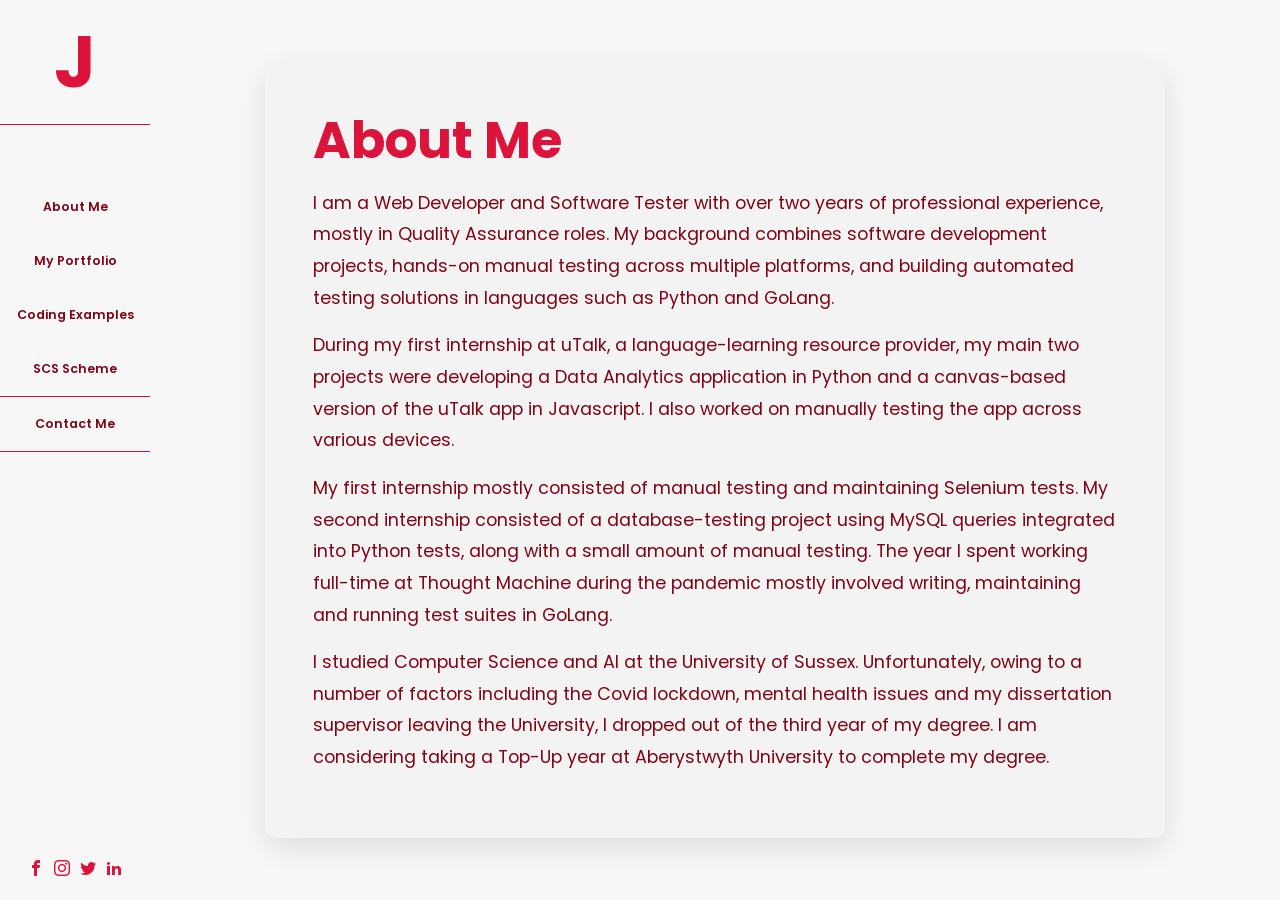
==== about.html @ 8afc0caa "Made Changes Suggested by Peer" ====
<!DOCTYPE html>
<html lang="en">
    <head>
        <meta charset="UTF-8">
        <meta name="viewport" content="width=device-width, initial-scale=1.0">
        <title>About Me | Jonathan Connell</title>
        <link href="https://fonts.googleapis.com/css2?family=Poppins&display=swap" rel="stylesheet">
        <link rel="stylesheet" href="css/style.css">
    </head>
    <body>
        <div class="page">
            <aside class="sidebar">
                <input type="checkbox" id="nav-toggle" class="nav-toggle">
                
                <div class="sidebar__top">
                    <div class="sidebar__logo">
                        <a href="index.html"><h1>J</h1></a>
                    </div>

                    <label for="nav-toggle" class="hamburger">
                        <span></span>
                        <span></span>
                        <span></span>
                    </label>
                </div>

                <nav class="sidebar__nav">
                    <a href="about.html">About Me</a>
                    <a href="index.html#portfolio">My Portfolio</a>
                    <a href="coding-examples.html">Coding Examples</a>
                    <a href="scs-scheme.html">SCS Scheme</a>
                    <a href="index.html#contact" class="contact-nav">Contact Me</a>
                </nav>

                <div class="sidebar__socials">
                    <a href="#" class="sidebar__social-link icon-facebook"></a>
                    <a href="#" class="sidebar__social-link icon-instagram"></a>
                    <a href="#" class="sidebar__social-link icon-twitter"></a>
                    <a href="https://www.linkedin.com/in/jonathan-connell-60753135b" class="sidebar__social-link icon-linkedin2"></a>
                </div>
            </aside>

            <main class="content">
                <section class="inner-page">
                    <div class="inner-page__content">
                        <h1>About Me</h1>
                        <p>I am a Web Developer and Software Tester with over two years of professional experience, mostly in Quality Assurance roles. My background combines software development projects, hands-on manual testing across multiple platforms, and building automated testing solutions in languages such as Python and GoLang.</p>
                        <p>During my first internship at uTalk, a language-learning resource provider, my main two projects were developing a Data Analytics application in Python and a canvas-based version of the uTalk app in Javascript. I also worked on manually testing the app across various devices.</p>
                        <p>My first internship mostly consisted of manual testing and maintaining Selenium tests. My second internship consisted of a database-testing project using MySQL queries integrated into Python tests, along with a small amount of manual testing. The year I spent working full-time at Thought Machine during the pandemic mostly involved writing, maintaining and running test suites in GoLang.</p>
                        <p>I studied Computer Science and AI at the University of Sussex. Unfortunately, owing to a number of factors including the Covid lockdown, mental health issues and my dissertation supervisor leaving the University, I dropped out of the third year of my degree. I am considering taking a Top-Up year at Aberystwyth University to complete my degree.</p>
                    </div>
                </section>
            </main>
        </div>
    </body>
</html>
---- css/style.css ----
/* line 1, ../../../../../Users/jonathanconnell/Documents/Portfolio/scss/base/_base.scss */
* {
  box-sizing: border-box;
  margin: 0;
  padding: 0;
}

/* line 7, ../../../../../Users/jonathanconnell/Documents/Portfolio/scss/base/_base.scss */
body {
  font-family: "Poppins", sans-serif;
  background-color: #f3f3f3;
  color: #800517;
}

/* line 13, ../../../../../Users/jonathanconnell/Documents/Portfolio/scss/base/_base.scss */
html {
  scroll-behavior: smooth;
}

/* line 17, ../../../../../Users/jonathanconnell/Documents/Portfolio/scss/base/_base.scss */
img {
  display: block;
  width: 100%;
}

/* line 22, ../../../../../Users/jonathanconnell/Documents/Portfolio/scss/base/_base.scss */
a {
  color: inherit;
  text-decoration: none;
}

/* line 27, ../../../../../Users/jonathanconnell/Documents/Portfolio/scss/base/_base.scss */
button,
input,
textarea {
  font-family: inherit;
}

@font-face {
  font-family: 'icomoon';
  src: url("../fonts/icomoon.eot?kbsm5a");
  src: url("../fonts/icomoon.eot?kbsm5a#iefix") format("embedded-opentype"), url("../fonts/icomoon.ttf?kbsm5a") format("truetype"), url("../fonts/icomoon.woff?kbsm5a") format("woff"), url("../fonts/icomoon.svg?kbsm5a#icomoon") format("svg");
  font-weight: normal;
  font-style: normal;
  font-display: block;
}

/* line 13, ../../../../../Users/jonathanconnell/Documents/Portfolio/scss/base/_fonts.scss */
[class^="icon-"], [class*=" icon-"] {
  /* use !important to prevent issues with browser extensions that change fonts */
  font-family: 'icomoon' !important;
  font-style: normal;
  font-weight: normal;
  font-variant: normal;
  text-transform: none;
  line-height: 1;
  /* Better Font Rendering =========== */
  -webkit-font-smoothing: antialiased;
  -moz-osx-font-smoothing: grayscale;
}

/* line 27, ../../../../../Users/jonathanconnell/Documents/Portfolio/scss/base/_fonts.scss */
.icon-facebook:before {
  content: "\ea90";
}

/* line 30, ../../../../../Users/jonathanconnell/Documents/Portfolio/scss/base/_fonts.scss */
.icon-instagram:before {
  content: "\ea92";
}

/* line 33, ../../../../../Users/jonathanconnell/Documents/Portfolio/scss/base/_fonts.scss */
.icon-twitter:before {
  content: "\ea96";
}

/* line 36, ../../../../../Users/jonathanconnell/Documents/Portfolio/scss/base/_fonts.scss */
.icon-linkedin2:before {
  content: "\eaca";
}

/* line 1, ../../../../../Users/jonathanconnell/Documents/Portfolio/scss/layout/_layout.scss */
.page {
  position: relative;
  max-width: 1440px;
  margin: 0 auto;
  min-height: 100vh;
  min-height: 100dvh;
}

@media (min-width: 768px) {
  /* line 1, ../../../../../Users/jonathanconnell/Documents/Portfolio/scss/layout/_layout.scss */
  .page {
    display: flex;
  }
}

/* line 13, ../../../../../Users/jonathanconnell/Documents/Portfolio/scss/layout/_layout.scss */
.content {
  width: 100%;
  margin-left: 0;
}

@media (min-width: 768px) {
  /* line 13, ../../../../../Users/jonathanconnell/Documents/Portfolio/scss/layout/_layout.scss */
  .content {
    width: calc(100% - 150px);
    margin-left: 150px;
  }
}

/* line 23, ../../../../../Users/jonathanconnell/Documents/Portfolio/scss/layout/_layout.scss */
.section {
  padding: 56px 32px 25px;
}

@media (min-width: 280px) {
  /* line 23, ../../../../../Users/jonathanconnell/Documents/Portfolio/scss/layout/_layout.scss */
  .section {
    padding: 30px 12px 20px;
  }
}

@media (min-width: 576px) {
  /* line 23, ../../../../../Users/jonathanconnell/Documents/Portfolio/scss/layout/_layout.scss */
  .section {
    padding: 40px 24px 24px;
  }
}

@media (min-width: 768px) {
  /* line 23, ../../../../../Users/jonathanconnell/Documents/Portfolio/scss/layout/_layout.scss */
  .section {
    padding: 56px 32px 25px;
  }
}

/* line 1, ../../../../../Users/jonathanconnell/Documents/Portfolio/scss/layout/_innerpage.scss */
.inner-page {
  min-height: 100vh;
  min-height: 100dvh;
  display: flex;
  align-items: center;
  justify-content: center;
  padding: 2rem 1rem;
  background: #f7f7f7;
}

@media (min-width: 768px) {
  /* line 1, ../../../../../Users/jonathanconnell/Documents/Portfolio/scss/layout/_innerpage.scss */
  .inner-page {
    padding: 3rem 2rem;
  }
}

/* line 15, ../../../../../Users/jonathanconnell/Documents/Portfolio/scss/layout/_innerpage.scss */
.inner-page__content {
  width: 100%;
  max-width: 900px;
  background: #f3f3f3;
  padding: clamp(1.5rem, 4vw, 3rem);
  box-shadow: 0 10px 30px rgba(0, 0, 0, 0.1);
  border-radius: 12px;
}

/* line 23, ../../../../../Users/jonathanconnell/Documents/Portfolio/scss/layout/_innerpage.scss */
.inner-page__content h1 {
  font-size: clamp(2rem, 5vw, 3.2rem);
  line-height: 1.2;
  margin-bottom: 1rem;
  color: #DC143C;
}

/* line 30, ../../../../../Users/jonathanconnell/Documents/Portfolio/scss/layout/_innerpage.scss */
.inner-page__content h2 {
  font-size: clamp(1.25rem, 3vw, 2rem);
  margin: 2rem 0 1rem;
  color: #B22234;
}

/* line 36, ../../../../../Users/jonathanconnell/Documents/Portfolio/scss/layout/_innerpage.scss */
.inner-page__content p {
  font-size: clamp(1rem, 1.5vw, 1.1rem);
  line-height: 1.8;
  margin-bottom: 1rem;
  color: #800517;
}

/* line 43, ../../../../../Users/jonathanconnell/Documents/Portfolio/scss/layout/_innerpage.scss */
.inner-page__content ul {
  margin: 1rem 0 0 1.25rem;
}

/* line 47, ../../../../../Users/jonathanconnell/Documents/Portfolio/scss/layout/_innerpage.scss */
.inner-page__content li {
  font-size: clamp(1rem, 1.5vw, 1.1rem);
  line-height: 1.8;
  margin-bottom: 0.5rem;
  color: #800517;
}

/* line 54, ../../../../../Users/jonathanconnell/Documents/Portfolio/scss/layout/_innerpage.scss */
.inner-page__content a {
  color: #DC143C;
  text-decoration: underline;
}

/* line 1, ../../../../../Users/jonathanconnell/Documents/Portfolio/scss/layout/_sidebar.scss */
.sidebar {
  position: relative;
  width: 100%;
  background: #f7f7f7;
  padding: 0.75rem 1rem;
  z-index: 100;
}

@media (min-width: 768px) {
  /* line 1, ../../../../../Users/jonathanconnell/Documents/Portfolio/scss/layout/_sidebar.scss */
  .sidebar {
    position: fixed;
    top: 0;
    left: 0;
    width: 150px;
    height: 100vh;
    padding: 0;
    display: flex;
    flex-direction: column;
    align-items: center;
    justify-content: flex-start;
  }
}

/* line 21, ../../../../../Users/jonathanconnell/Documents/Portfolio/scss/layout/_sidebar.scss */
.sidebar__top {
  width: 100%;
  display: flex;
  align-items: center;
  justify-content: space-between;
  gap: 1rem;
}

@media (min-width: 768px) {
  /* line 21, ../../../../../Users/jonathanconnell/Documents/Portfolio/scss/layout/_sidebar.scss */
  .sidebar__top {
    flex-direction: column;
    justify-content: center;
    gap: 0;
  }
}

/* line 35, ../../../../../Users/jonathanconnell/Documents/Portfolio/scss/layout/_sidebar.scss */
.sidebar__logo {
  cursor: default;
  width: auto;
  height: auto;
  display: grid;
  place-items: center;
  line-height: 1;
  font-size: 2rem;
  font-weight: 700;
  color: #DC143C;
  margin: 0;
  border-bottom: none;
}

@media (min-width: 768px) {
  /* line 35, ../../../../../Users/jonathanconnell/Documents/Portfolio/scss/layout/_sidebar.scss */
  .sidebar__logo {
    width: 100%;
    height: 125px;
    font-size: 3rem;
    margin-bottom: 55px;
    border-bottom: 1px solid #DC143C;
  }
}

/* line 57, ../../../../../Users/jonathanconnell/Documents/Portfolio/scss/layout/_sidebar.scss */
.sidebar__nav {
  width: 100%;
  overflow: hidden;
  max-height: 0;
  opacity: 0;
  visibility: hidden;
  transform: translateY(-10px);
  transition: max-height 0.5s ease, opacity 0.3s ease, transform 0.3s ease, visibility 0.3s ease, margin-top 0.3s ease, padding 0.3s ease;
  will-change: max-height, opacity, transform;
}

/* line 73, ../../../../../Users/jonathanconnell/Documents/Portfolio/scss/layout/_sidebar.scss */
.sidebar__nav a {
  width: 100%;
  display: block;
  padding: 18px 10px;
  text-align: center;
  font-size: 0.78rem;
  font-weight: 600;
  color: #800517;
  transition: 0.25s ease;
}

/* line 83, ../../../../../Users/jonathanconnell/Documents/Portfolio/scss/layout/_sidebar.scss */
.sidebar__nav a:hover {
  text-decoration: underline;
  text-decoration-color: #DC143C;
  text-underline-offset: 5px;
}

/* line 90, ../../../../../Users/jonathanconnell/Documents/Portfolio/scss/layout/_sidebar.scss */
.sidebar__nav .contact-nav {
  border-top: 1px solid #DC143C;
  border-bottom: 1px solid #DC143C;
}

/* line 96, ../../../../../Users/jonathanconnell/Documents/Portfolio/scss/layout/_sidebar.scss */
.sidebar__socials {
  width: 100%;
  overflow: hidden;
  max-height: 0;
  opacity: 0;
  visibility: hidden;
  transform: translateY(-10px);
  transition: max-height 0.5s ease 0.2s, opacity 0.3s ease 0.2s, transform 0.3s ease 0.2s, visibility 0.3s ease 0.2s, padding 0.3s ease 0.2s;
  will-change: max-height, opacity, transform;
  display: flex;
  justify-content: center;
  gap: 10px;
}

/* line 115, ../../../../../Users/jonathanconnell/Documents/Portfolio/scss/layout/_sidebar.scss */
.sidebar__socials a {
  font-size: 1rem;
  color: #DC143C;
}

/* line 122, ../../../../../Users/jonathanconnell/Documents/Portfolio/scss/layout/_sidebar.scss */
.nav-toggle {
  position: absolute;
  opacity: 0;
  pointer-events: none;
}

/* line 128, ../../../../../Users/jonathanconnell/Documents/Portfolio/scss/layout/_sidebar.scss */
.hamburger {
  width: 44px;
  height: 44px;
  display: flex;
  flex-direction: column;
  justify-content: center;
  gap: 6px;
  cursor: pointer;
}

/* line 137, ../../../../../Users/jonathanconnell/Documents/Portfolio/scss/layout/_sidebar.scss */
.hamburger span {
  display: block;
  width: 28px;
  height: 3px;
  background: #800517;
  border-radius: 2px;
  transition: 0.3s ease;
}

@media (min-width: 768px) {
  /* line 128, ../../../../../Users/jonathanconnell/Documents/Portfolio/scss/layout/_sidebar.scss */
  .hamburger {
    display: none;
  }
}

/* Mobile open state */
/* line 151, ../../../../../Users/jonathanconnell/Documents/Portfolio/scss/layout/_sidebar.scss */
.nav-toggle:checked ~ .sidebar__nav {
  max-height: 500px;
  opacity: 1;
  visibility: visible;
  transform: translateY(0);
  margin-top: 1rem;
  background: #f7f7f7;
}

/* line 160, ../../../../../Users/jonathanconnell/Documents/Portfolio/scss/layout/_sidebar.scss */
.nav-toggle:checked ~ .sidebar__socials {
  max-height: 100px;
  opacity: 1;
  visibility: visible;
  transform: translateY(0);
  padding: 1rem;
  background: #f7f7f7;
}

/* Hamburger animation */
/* line 170, ../../../../../Users/jonathanconnell/Documents/Portfolio/scss/layout/_sidebar.scss */
.nav-toggle:checked ~ .sidebar__top .hamburger span:nth-child(1) {
  transform: rotate(45deg) translate(5px, 5px);
}

/* line 174, ../../../../../Users/jonathanconnell/Documents/Portfolio/scss/layout/_sidebar.scss */
.nav-toggle:checked ~ .sidebar__top .hamburger span:nth-child(2) {
  opacity: 0;
}

/* line 178, ../../../../../Users/jonathanconnell/Documents/Portfolio/scss/layout/_sidebar.scss */
.nav-toggle:checked ~ .sidebar__top .hamburger span:nth-child(3) {
  transform: rotate(-45deg) translate(7.5px, -7.5px);
}

/* Desktop layout */
@media (min-width: 768px) {
  /* line 184, ../../../../../Users/jonathanconnell/Documents/Portfolio/scss/layout/_sidebar.scss */
  .sidebar__nav {
    max-height: none;
    opacity: 1;
    visibility: visible;
    transform: none;
    overflow: visible;
    display: flex;
    transition: none;
    flex-direction: column;
    justify-content: center;
    align-items: center;
    width: 100%;
    margin-bottom: 10px;
  }
  /* line 199, ../../../../../Users/jonathanconnell/Documents/Portfolio/scss/layout/_sidebar.scss */
  .sidebar__socials {
    max-height: none;
    opacity: 1;
    visibility: visible;
    transform: none;
    overflow: visible;
    display: flex;
    justify-content: center;
    gap: 10px;
    width: 100%;
    margin-top: auto;
    padding: 24px 10px;
    background: transparent;
  }
}

/* line 1, ../../../../../Users/jonathanconnell/Documents/Portfolio/scss/layout/_hero.scss */
.hero {
  position: relative;
  min-height: calc(100vh - 80px);
  min-height: calc(100dvh - 80px);
  background: url("../img/hero-bg.jpg") center/cover no-repeat;
  display: flex;
  align-items: center;
  justify-content: center;
  text-align: center;
  color: white;
  padding: 1rem;
}

@media (min-width: 768px) {
  /* line 1, ../../../../../Users/jonathanconnell/Documents/Portfolio/scss/layout/_hero.scss */
  .hero {
    padding-top: 0;
    min-height: 100vh;
    min-height: 100dvh;
  }
}

/* line 19, ../../../../../Users/jonathanconnell/Documents/Portfolio/scss/layout/_hero.scss */
.hero__content, .hero__scroll {
  position: relative;
  z-index: 1;
}

/* line 26, ../../../../../Users/jonathanconnell/Documents/Portfolio/scss/layout/_hero.scss */
.hero__content h1 {
  font-size: clamp(2rem, 5vw, 3.8rem);
  line-height: 1.25;
  font-weight: 700;
  margin-bottom: 25px;
}

/* line 33, ../../../../../Users/jonathanconnell/Documents/Portfolio/scss/layout/_hero.scss */
.hero__content p {
  font-size: clamp(1.2rem, 3vw, 1.8rem);
  font-weight: 300;
}

/* line 39, ../../../../../Users/jonathanconnell/Documents/Portfolio/scss/layout/_hero.scss */
.hero__scroll {
  position: absolute;
  bottom: 34px;
  left: 50%;
  transform: translateX(-50%);
  font-size: 1rem;
  display: flex;
  flex-direction: column;
  align-items: center;
  gap: 2px;
  animation: scroll-bounce 1.5s ease-in-out infinite;
}

@keyframes scroll-bounce {
  0%, 100% {
    transform: translateX(-50%) translateY(0);
  }
  50% {
    transform: translateX(-50%) translateY(-8px);
  }
}

/* line 1, ../../../../../Users/jonathanconnell/Documents/Portfolio/scss/layout/_projects.scss */
.projects-grid {
  display: grid;
  grid-template-columns: 1fr;
  gap: 24px;
}

@media (min-width: 576px) {
  /* line 1, ../../../../../Users/jonathanconnell/Documents/Portfolio/scss/layout/_projects.scss */
  .projects-grid {
    gap: 28px;
  }
}

@media (min-width: 768px) {
  /* line 1, ../../../../../Users/jonathanconnell/Documents/Portfolio/scss/layout/_projects.scss */
  .projects-grid {
    grid-template-columns: repeat(2, 1fr);
  }
}

@media (min-width: 992px) {
  /* line 1, ../../../../../Users/jonathanconnell/Documents/Portfolio/scss/layout/_projects.scss */
  .projects-grid {
    grid-template-columns: repeat(3, 1fr);
    gap: 34px 28px;
  }
}

/* line 21, ../../../../../Users/jonathanconnell/Documents/Portfolio/scss/layout/_projects.scss */
.project-card img {
  object-fit: cover;
  margin-bottom: 14px;
  transition: 0.25s ease;
}

/* line 26, ../../../../../Users/jonathanconnell/Documents/Portfolio/scss/layout/_projects.scss */
.project-card img:hover {
  transform: scale(1.05);
  box-shadow: 0 8px 20px rgba(0, 0, 0, 0.2);
}

/* line 32, ../../../../../Users/jonathanconnell/Documents/Portfolio/scss/layout/_projects.scss */
.project-card h2 {
  font-size: 1.95rem;
  line-height: 1.2;
  color: #800517;
  margin-bottom: 8px;
}

/* line 39, ../../../../../Users/jonathanconnell/Documents/Portfolio/scss/layout/_projects.scss */
.project-card a {
  display: inline-flex;
  gap: 8px;
  align-items: center;
  font-size: 0.95rem;
  color: #DC143C;
  font-weight: 500;
}

/* line 47, ../../../../../Users/jonathanconnell/Documents/Portfolio/scss/layout/_projects.scss */
.project-card a:hover {
  text-decoration: underline;
}

/* line 1, ../../../../../Users/jonathanconnell/Documents/Portfolio/scss/layout/_contact.scss */
.contact {
  display: grid;
  grid-template-columns: 1fr;
  gap: 10px;
}

@media (min-width: 768px) {
  /* line 1, ../../../../../Users/jonathanconnell/Documents/Portfolio/scss/layout/_contact.scss */
  .contact {
    grid-template-columns: 0.75fr 1.8fr;
    gap: 24px;
  }
}

@media (min-width: 992px) {
  /* line 1, ../../../../../Users/jonathanconnell/Documents/Portfolio/scss/layout/_contact.scss */
  .contact {
    grid-template-columns: 0.75fr 1.8fr;
    align-items: start;
  }
}

/* line 17, ../../../../../Users/jonathanconnell/Documents/Portfolio/scss/layout/_contact.scss */
.contact__info h2 {
  font-size: 2rem;
  color: #800517;
  margin-bottom: 18px;
}

/* line 23, ../../../../../Users/jonathanconnell/Documents/Portfolio/scss/layout/_contact.scss */
.contact__info p {
  font-size: 1rem;
  line-height: 1.8;
  color: #B22234;
  margin-bottom: 18px;
}

/* line 30, ../../../../../Users/jonathanconnell/Documents/Portfolio/scss/layout/_contact.scss */
.contact__info a {
  display: block;
  width: fit-content;
  font-size: 1.4rem;
  font-weight: 600;
  margin-bottom: 10px;
  color: #800517;
}

/* line 41, ../../../../../Users/jonathanconnell/Documents/Portfolio/scss/layout/_contact.scss */
.contact__form input,
.contact__form textarea {
  width: 100%;
  font-size: 0.9rem;
  border: none;
  background: #e9e9e9;
  padding: 14px 16px;
  margin-bottom: 14px;
  color: #800517;
}

/* line 51, ../../../../../Users/jonathanconnell/Documents/Portfolio/scss/layout/_contact.scss */
.contact__form input::placeholder,
.contact__form textarea::placeholder {
  color: #999;
}

/* line 56, ../../../../../Users/jonathanconnell/Documents/Portfolio/scss/layout/_contact.scss */
.contact__form textarea {
  resize: vertical;
  min-height: 200px;
}

/* line 61, ../../../../../Users/jonathanconnell/Documents/Portfolio/scss/layout/_contact.scss */
.contact__form button {
  font-size: 1rem;
  min-width: 120px;
  padding: 12px 24px;
  border: 2px solid black;
  background: transparent;
  font-weight: 600;
  cursor: pointer;
  transition: 0.25s ease;
}

/* line 71, ../../../../../Users/jonathanconnell/Documents/Portfolio/scss/layout/_contact.scss */
.contact__form button:hover {
  background: #800517;
  color: white;
}

/* line 78, ../../../../../Users/jonathanconnell/Documents/Portfolio/scss/layout/_contact.scss */
.contact__row {
  display: grid;
  grid-template-columns: 1fr;
}

@media (min-width: 280px) {
  /* line 78, ../../../../../Users/jonathanconnell/Documents/Portfolio/scss/layout/_contact.scss */
  .contact__row {
    grid-template-columns: 1fr 1fr;
    gap: 10px;
  }
}

/* line 1, ../../../../../Users/jonathanconnell/Documents/Portfolio/scss/layout/_footer.scss */
.footer {
  padding: 32px;
  text-align: center;
  color: #800517;
  font-size: 0.95rem;
}

/* line 7, ../../../../../Users/jonathanconnell/Documents/Portfolio/scss/layout/_footer.scss */
.footer a:hover {
  text-decoration: underline;
}

/*# sourceMappingURL=style.css.map */
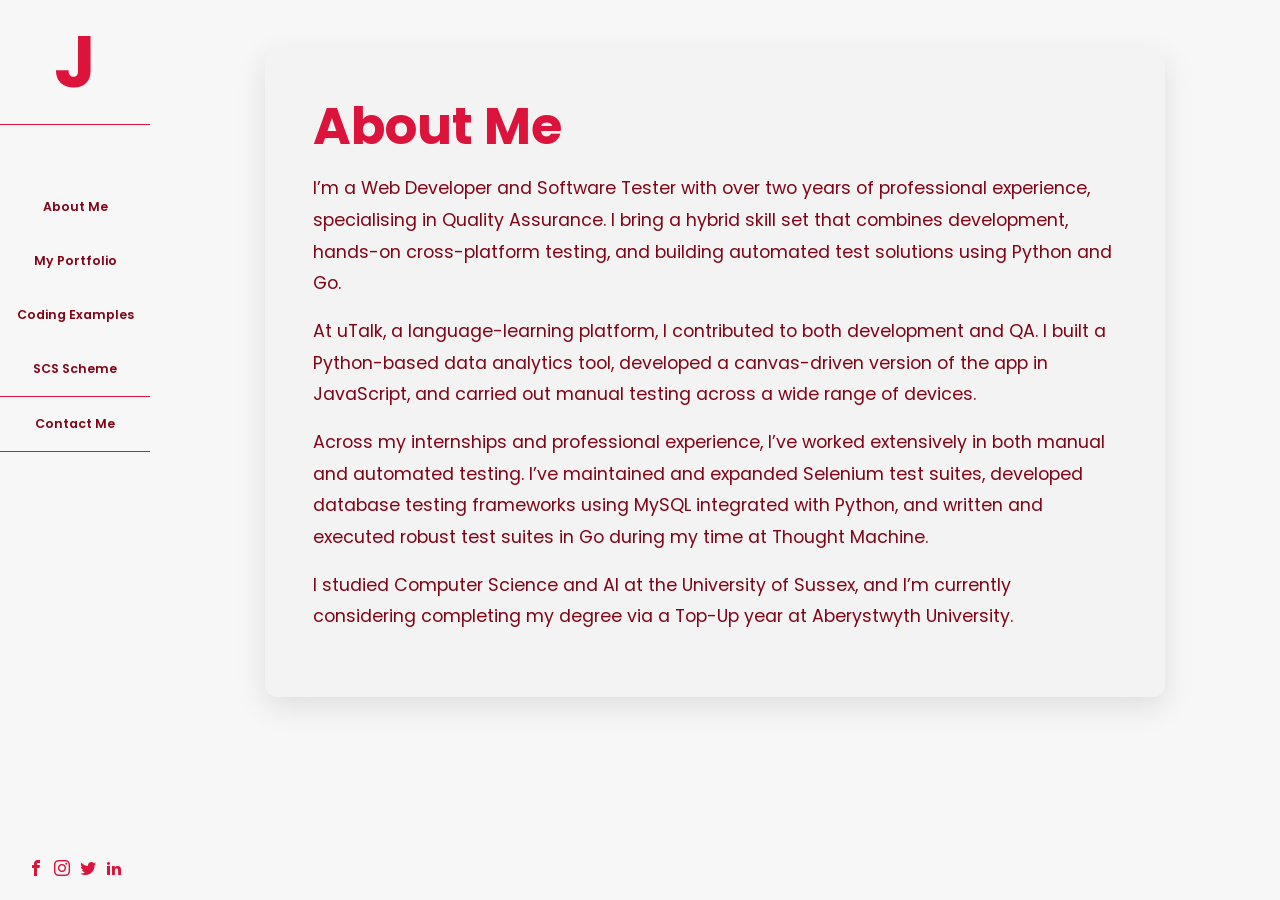
==== commit e1804403: "Finished Changes Suggested by Peer" ====
--- a/about.html
+++ b/about.html
@@ -44,10 +44,10 @@
                 <section class="inner-page">
                     <div class="inner-page__content">
                         <h1>About Me</h1>
-                        <p>I am a Web Developer and Software Tester with over two years of professional experience, mostly in Quality Assurance roles. My background combines software development projects, hands-on manual testing across multiple platforms, and building automated testing solutions in languages such as Python and GoLang.</p>
-                        <p>During my first internship at uTalk, a language-learning resource provider, my main two projects were developing a Data Analytics application in Python and a canvas-based version of the uTalk app in Javascript. I also worked on manually testing the app across various devices.</p>
-                        <p>My first internship mostly consisted of manual testing and maintaining Selenium tests. My second internship consisted of a database-testing project using MySQL queries integrated into Python tests, along with a small amount of manual testing. The year I spent working full-time at Thought Machine during the pandemic mostly involved writing, maintaining and running test suites in GoLang.</p>
-                        <p>I studied Computer Science and AI at the University of Sussex. Unfortunately, owing to a number of factors including the Covid lockdown, mental health issues and my dissertation supervisor leaving the University, I dropped out of the third year of my degree. I am considering taking a Top-Up year at Aberystwyth University to complete my degree.</p>
+                        <p>I’m a Web Developer and Software Tester with over two years of professional experience, specialising in Quality Assurance. I bring a hybrid skill set that combines development, hands-on cross-platform testing, and building automated test solutions using Python and Go.</p>
+                        <p>At uTalk, a language-learning platform, I contributed to both development and QA. I built a Python-based data analytics tool, developed a canvas-driven version of the app in JavaScript, and carried out manual testing across a wide range of devices.</p>
+                        <p>Across my internships and professional experience, I’ve worked extensively in both manual and automated testing. I’ve maintained and expanded Selenium test suites, developed database testing frameworks using MySQL integrated with Python, and written and executed robust test suites in Go during my time at Thought Machine.</p>
+                        <p>I studied Computer Science and AI at the University of Sussex, and I’m currently considering completing my degree via a Top-Up year at Aberystwyth University.</p>
                     </div>
                 </section>
             </main>
--- a/css/style.css
+++ b/css/style.css
@@ -140,7 +140,7 @@
   min-height: 100vh;
   min-height: 100dvh;
   display: flex;
-  align-items: center;
+  align-items: flex-start;
   justify-content: center;
   padding: 2rem 1rem;
   background: #f7f7f7;
@@ -579,7 +579,7 @@
 @media (min-width: 768px) {
   /* line 1, ../../../../../Users/jonathanconnell/Documents/Portfolio/scss/layout/_contact.scss */
   .contact {
-    grid-template-columns: 0.75fr 1.8fr;
+    grid-template-columns: 1fr 1.6fr;
     gap: 24px;
   }
 }
@@ -587,37 +587,79 @@
 @media (min-width: 992px) {
   /* line 1, ../../../../../Users/jonathanconnell/Documents/Portfolio/scss/layout/_contact.scss */
   .contact {
-    grid-template-columns: 0.75fr 1.8fr;
     align-items: start;
   }
+}
+
+/* line 15, ../../../../../Users/jonathanconnell/Documents/Portfolio/scss/layout/_contact.scss */
+.contact__info {
+  min-width: 0;
 }
 
 /* line 17, ../../../../../Users/jonathanconnell/Documents/Portfolio/scss/layout/_contact.scss */
 .contact__info h2 {
-  font-size: 2rem;
+  font-size: 1.75rem;
   color: #800517;
   margin-bottom: 18px;
 }
 
-/* line 23, ../../../../../Users/jonathanconnell/Documents/Portfolio/scss/layout/_contact.scss */
+@media (min-width: 280px) {
+  /* line 17, ../../../../../Users/jonathanconnell/Documents/Portfolio/scss/layout/_contact.scss */
+  .contact__info h2 {
+    font-size: 2.5rem;
+  }
+}
+
+@media (min-width: 768px) {
+  /* line 17, ../../../../../Users/jonathanconnell/Documents/Portfolio/scss/layout/_contact.scss */
+  .contact__info h2 {
+    font-size: 2rem;
+  }
+}
+
+@media (min-width: 992px) {
+  /* line 17, ../../../../../Users/jonathanconnell/Documents/Portfolio/scss/layout/_contact.scss */
+  .contact__info h2 {
+    font-size: 2.5rem;
+  }
+}
+
+@media (min-width: 1200px) {
+  /* line 17, ../../../../../Users/jonathanconnell/Documents/Portfolio/scss/layout/_contact.scss */
+  .contact__info h2 {
+    font-size: 3rem;
+  }
+}
+
+/* line 39, ../../../../../Users/jonathanconnell/Documents/Portfolio/scss/layout/_contact.scss */
 .contact__info p {
-  font-size: 1rem;
+  font-size: clamp(1.05rem, 1.5vw, 1.3rem);
   line-height: 1.8;
   color: #B22234;
   margin-bottom: 18px;
 }
 
-/* line 30, ../../../../../Users/jonathanconnell/Documents/Portfolio/scss/layout/_contact.scss */
+/* line 46, ../../../../../Users/jonathanconnell/Documents/Portfolio/scss/layout/_contact.scss */
 .contact__info a {
   display: block;
-  width: fit-content;
-  font-size: 1.4rem;
+  font-size: clamp(1.25rem, 1.8vw, 1.6rem);
   font-weight: 600;
   margin-bottom: 10px;
   color: #800517;
-}
-
-/* line 41, ../../../../../Users/jonathanconnell/Documents/Portfolio/scss/layout/_contact.scss */
+  width: 100%;
+  overflow-wrap: anywhere;
+}
+
+/* line 57, ../../../../../Users/jonathanconnell/Documents/Portfolio/scss/layout/_contact.scss */
+.contact__form {
+  min-width: 0;
+  background: #f7f7f7;
+  padding: 1rem;
+  border-radius: 12px;
+  box-shadow: 0 10px 30px rgba(0, 0, 0, 0.1);
+}
+
+/* line 64, ../../../../../Users/jonathanconnell/Documents/Portfolio/scss/layout/_contact.scss */
 .contact__form input,
 .contact__form textarea {
   width: 100%;
@@ -629,19 +671,19 @@
   color: #800517;
 }
 
-/* line 51, ../../../../../Users/jonathanconnell/Documents/Portfolio/scss/layout/_contact.scss */
+/* line 74, ../../../../../Users/jonathanconnell/Documents/Portfolio/scss/layout/_contact.scss */
 .contact__form input::placeholder,
 .contact__form textarea::placeholder {
   color: #999;
 }
 
-/* line 56, ../../../../../Users/jonathanconnell/Documents/Portfolio/scss/layout/_contact.scss */
+/* line 79, ../../../../../Users/jonathanconnell/Documents/Portfolio/scss/layout/_contact.scss */
 .contact__form textarea {
   resize: vertical;
   min-height: 200px;
 }
 
-/* line 61, ../../../../../Users/jonathanconnell/Documents/Portfolio/scss/layout/_contact.scss */
+/* line 84, ../../../../../Users/jonathanconnell/Documents/Portfolio/scss/layout/_contact.scss */
 .contact__form button {
   font-size: 1rem;
   min-width: 120px;
@@ -653,20 +695,20 @@
   transition: 0.25s ease;
 }
 
-/* line 71, ../../../../../Users/jonathanconnell/Documents/Portfolio/scss/layout/_contact.scss */
+/* line 94, ../../../../../Users/jonathanconnell/Documents/Portfolio/scss/layout/_contact.scss */
 .contact__form button:hover {
   background: #800517;
   color: white;
 }
 
-/* line 78, ../../../../../Users/jonathanconnell/Documents/Portfolio/scss/layout/_contact.scss */
+/* line 101, ../../../../../Users/jonathanconnell/Documents/Portfolio/scss/layout/_contact.scss */
 .contact__row {
   display: grid;
   grid-template-columns: 1fr;
 }
 
 @media (min-width: 280px) {
-  /* line 78, ../../../../../Users/jonathanconnell/Documents/Portfolio/scss/layout/_contact.scss */
+  /* line 101, ../../../../../Users/jonathanconnell/Documents/Portfolio/scss/layout/_contact.scss */
   .contact__row {
     grid-template-columns: 1fr 1fr;
     gap: 10px;
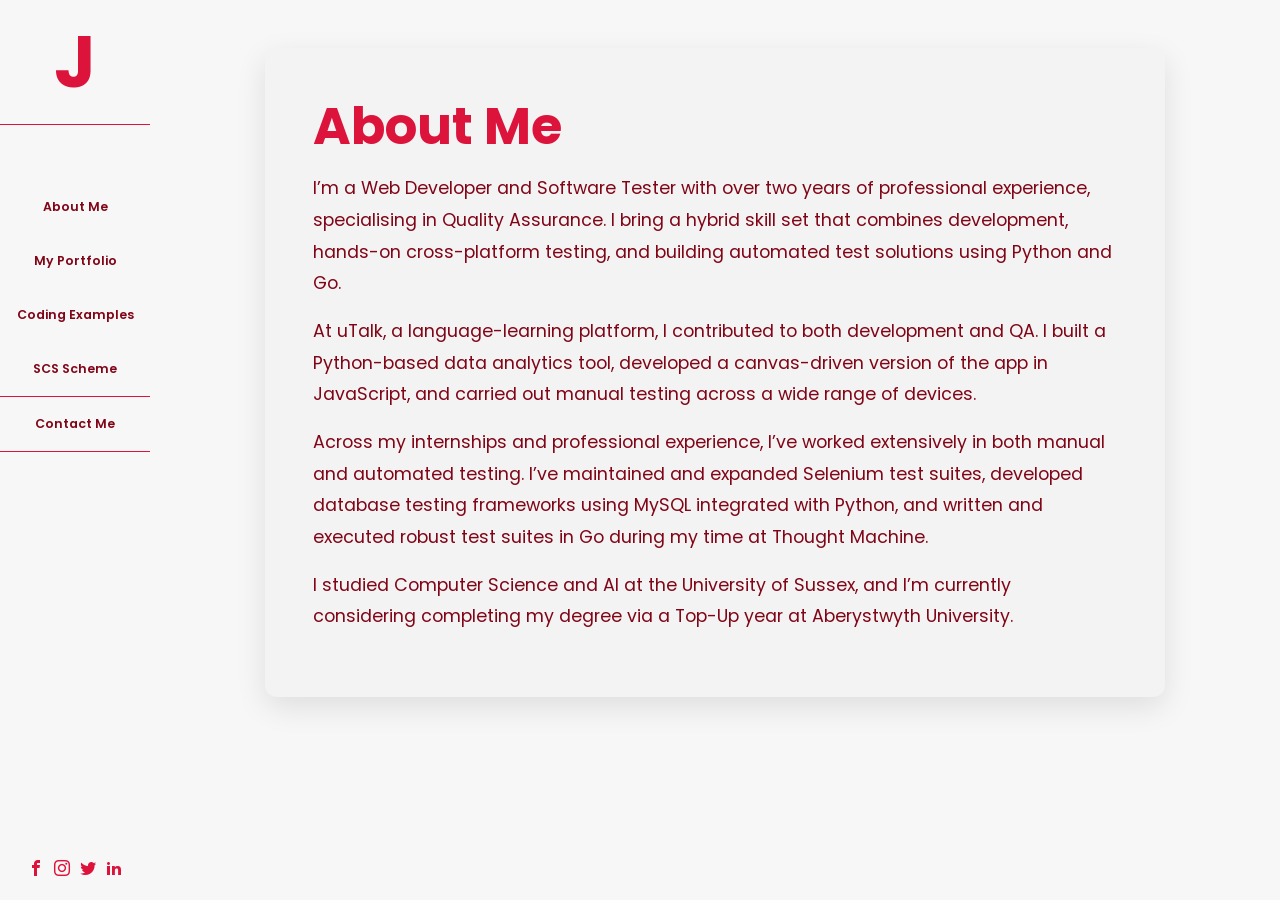
==== commit 4b8407a6: "Added changes suggested by peer" ====
--- a/about.html
+++ b/about.html
@@ -52,5 +52,6 @@
                 </section>
             </main>
         </div>
+    <script type="module" src="js/main.js"></script>  
     </body>
 </html>
--- a/css/style.css
+++ b/css/style.css
@@ -82,7 +82,6 @@
 /* line 1, ../../../../../Users/jonathanconnell/Documents/Portfolio/scss/layout/_layout.scss */
 .page {
   position: relative;
-  max-width: 1440px;
   margin: 0 auto;
   min-height: 100vh;
   min-height: 100dvh;
@@ -95,41 +94,67 @@
   }
 }
 
-/* line 13, ../../../../../Users/jonathanconnell/Documents/Portfolio/scss/layout/_layout.scss */
+/* line 12, ../../../../../Users/jonathanconnell/Documents/Portfolio/scss/layout/_layout.scss */
 .content {
+  opacity: 1;
+  transform: translateY(0);
   width: 100%;
   margin-left: 0;
-}
-
-@media (min-width: 768px) {
-  /* line 13, ../../../../../Users/jonathanconnell/Documents/Portfolio/scss/layout/_layout.scss */
+  will-change: opacity, transform;
+}
+
+@media (min-width: 768px) {
+  /* line 12, ../../../../../Users/jonathanconnell/Documents/Portfolio/scss/layout/_layout.scss */
   .content {
     width: calc(100% - 150px);
     margin-left: 150px;
   }
 }
 
-/* line 23, ../../../../../Users/jonathanconnell/Documents/Portfolio/scss/layout/_layout.scss */
+/* line 25, ../../../../../Users/jonathanconnell/Documents/Portfolio/scss/layout/_layout.scss */
+.content.is-animating {
+  transition: opacity 0.3s ease, transform 0.3s ease;
+}
+
+/* line 29, ../../../../../Users/jonathanconnell/Documents/Portfolio/scss/layout/_layout.scss */
+.content.is-entering {
+  opacity: 0;
+  transform: translateY(18px);
+}
+
+/* line 34, ../../../../../Users/jonathanconnell/Documents/Portfolio/scss/layout/_layout.scss */
+.content.is-visible {
+  opacity: 1;
+  transform: translateY(0);
+}
+
+/* line 39, ../../../../../Users/jonathanconnell/Documents/Portfolio/scss/layout/_layout.scss */
+.content.is-leaving {
+  opacity: 0;
+  transform: translateY(-12px);
+}
+
+/* line 44, ../../../../../Users/jonathanconnell/Documents/Portfolio/scss/layout/_layout.scss */
 .section {
   padding: 56px 32px 25px;
 }
 
 @media (min-width: 280px) {
-  /* line 23, ../../../../../Users/jonathanconnell/Documents/Portfolio/scss/layout/_layout.scss */
+  /* line 44, ../../../../../Users/jonathanconnell/Documents/Portfolio/scss/layout/_layout.scss */
   .section {
     padding: 30px 12px 20px;
   }
 }
 
 @media (min-width: 576px) {
-  /* line 23, ../../../../../Users/jonathanconnell/Documents/Portfolio/scss/layout/_layout.scss */
+  /* line 44, ../../../../../Users/jonathanconnell/Documents/Portfolio/scss/layout/_layout.scss */
   .section {
     padding: 40px 24px 24px;
   }
 }
 
 @media (min-width: 768px) {
-  /* line 23, ../../../../../Users/jonathanconnell/Documents/Portfolio/scss/layout/_layout.scss */
+  /* line 44, ../../../../../Users/jonathanconnell/Documents/Portfolio/scss/layout/_layout.scss */
   .section {
     padding: 56px 32px 25px;
   }
@@ -207,7 +232,8 @@
 
 /* line 1, ../../../../../Users/jonathanconnell/Documents/Portfolio/scss/layout/_sidebar.scss */
 .sidebar {
-  position: relative;
+  position: sticky;
+  top: 0;
   width: 100%;
   background: #f7f7f7;
   padding: 0.75rem 1rem;
@@ -230,7 +256,7 @@
   }
 }
 
-/* line 21, ../../../../../Users/jonathanconnell/Documents/Portfolio/scss/layout/_sidebar.scss */
+/* line 22, ../../../../../Users/jonathanconnell/Documents/Portfolio/scss/layout/_sidebar.scss */
 .sidebar__top {
   width: 100%;
   display: flex;
@@ -240,7 +266,7 @@
 }
 
 @media (min-width: 768px) {
-  /* line 21, ../../../../../Users/jonathanconnell/Documents/Portfolio/scss/layout/_sidebar.scss */
+  /* line 22, ../../../../../Users/jonathanconnell/Documents/Portfolio/scss/layout/_sidebar.scss */
   .sidebar__top {
     flex-direction: column;
     justify-content: center;
@@ -248,7 +274,7 @@
   }
 }
 
-/* line 35, ../../../../../Users/jonathanconnell/Documents/Portfolio/scss/layout/_sidebar.scss */
+/* line 36, ../../../../../Users/jonathanconnell/Documents/Portfolio/scss/layout/_sidebar.scss */
 .sidebar__logo {
   cursor: default;
   width: auto;
@@ -264,7 +290,7 @@
 }
 
 @media (min-width: 768px) {
-  /* line 35, ../../../../../Users/jonathanconnell/Documents/Portfolio/scss/layout/_sidebar.scss */
+  /* line 36, ../../../../../Users/jonathanconnell/Documents/Portfolio/scss/layout/_sidebar.scss */
   .sidebar__logo {
     width: 100%;
     height: 125px;
@@ -274,7 +300,7 @@
   }
 }
 
-/* line 57, ../../../../../Users/jonathanconnell/Documents/Portfolio/scss/layout/_sidebar.scss */
+/* line 58, ../../../../../Users/jonathanconnell/Documents/Portfolio/scss/layout/_sidebar.scss */
 .sidebar__nav {
   width: 100%;
   overflow: hidden;
@@ -286,7 +312,7 @@
   will-change: max-height, opacity, transform;
 }
 
-/* line 73, ../../../../../Users/jonathanconnell/Documents/Portfolio/scss/layout/_sidebar.scss */
+/* line 74, ../../../../../Users/jonathanconnell/Documents/Portfolio/scss/layout/_sidebar.scss */
 .sidebar__nav a {
   width: 100%;
   display: block;
@@ -298,20 +324,20 @@
   transition: 0.25s ease;
 }
 
-/* line 83, ../../../../../Users/jonathanconnell/Documents/Portfolio/scss/layout/_sidebar.scss */
+/* line 84, ../../../../../Users/jonathanconnell/Documents/Portfolio/scss/layout/_sidebar.scss */
 .sidebar__nav a:hover {
   text-decoration: underline;
   text-decoration-color: #DC143C;
   text-underline-offset: 5px;
 }
 
-/* line 90, ../../../../../Users/jonathanconnell/Documents/Portfolio/scss/layout/_sidebar.scss */
+/* line 91, ../../../../../Users/jonathanconnell/Documents/Portfolio/scss/layout/_sidebar.scss */
 .sidebar__nav .contact-nav {
   border-top: 1px solid #DC143C;
   border-bottom: 1px solid #DC143C;
 }
 
-/* line 96, ../../../../../Users/jonathanconnell/Documents/Portfolio/scss/layout/_sidebar.scss */
+/* line 97, ../../../../../Users/jonathanconnell/Documents/Portfolio/scss/layout/_sidebar.scss */
 .sidebar__socials {
   width: 100%;
   overflow: hidden;
@@ -326,20 +352,20 @@
   gap: 10px;
 }
 
-/* line 115, ../../../../../Users/jonathanconnell/Documents/Portfolio/scss/layout/_sidebar.scss */
+/* line 116, ../../../../../Users/jonathanconnell/Documents/Portfolio/scss/layout/_sidebar.scss */
 .sidebar__socials a {
   font-size: 1rem;
   color: #DC143C;
 }
 
-/* line 122, ../../../../../Users/jonathanconnell/Documents/Portfolio/scss/layout/_sidebar.scss */
+/* line 123, ../../../../../Users/jonathanconnell/Documents/Portfolio/scss/layout/_sidebar.scss */
 .nav-toggle {
   position: absolute;
   opacity: 0;
   pointer-events: none;
 }
 
-/* line 128, ../../../../../Users/jonathanconnell/Documents/Portfolio/scss/layout/_sidebar.scss */
+/* line 129, ../../../../../Users/jonathanconnell/Documents/Portfolio/scss/layout/_sidebar.scss */
 .hamburger {
   width: 44px;
   height: 44px;
@@ -350,7 +376,7 @@
   cursor: pointer;
 }
 
-/* line 137, ../../../../../Users/jonathanconnell/Documents/Portfolio/scss/layout/_sidebar.scss */
+/* line 138, ../../../../../Users/jonathanconnell/Documents/Portfolio/scss/layout/_sidebar.scss */
 .hamburger span {
   display: block;
   width: 28px;
@@ -361,14 +387,14 @@
 }
 
 @media (min-width: 768px) {
-  /* line 128, ../../../../../Users/jonathanconnell/Documents/Portfolio/scss/layout/_sidebar.scss */
+  /* line 129, ../../../../../Users/jonathanconnell/Documents/Portfolio/scss/layout/_sidebar.scss */
   .hamburger {
     display: none;
   }
 }
 
 /* Mobile open state */
-/* line 151, ../../../../../Users/jonathanconnell/Documents/Portfolio/scss/layout/_sidebar.scss */
+/* line 152, ../../../../../Users/jonathanconnell/Documents/Portfolio/scss/layout/_sidebar.scss */
 .nav-toggle:checked ~ .sidebar__nav {
   max-height: 500px;
   opacity: 1;
@@ -378,7 +404,7 @@
   background: #f7f7f7;
 }
 
-/* line 160, ../../../../../Users/jonathanconnell/Documents/Portfolio/scss/layout/_sidebar.scss */
+/* line 161, ../../../../../Users/jonathanconnell/Documents/Portfolio/scss/layout/_sidebar.scss */
 .nav-toggle:checked ~ .sidebar__socials {
   max-height: 100px;
   opacity: 1;
@@ -389,24 +415,24 @@
 }
 
 /* Hamburger animation */
-/* line 170, ../../../../../Users/jonathanconnell/Documents/Portfolio/scss/layout/_sidebar.scss */
+/* line 171, ../../../../../Users/jonathanconnell/Documents/Portfolio/scss/layout/_sidebar.scss */
 .nav-toggle:checked ~ .sidebar__top .hamburger span:nth-child(1) {
   transform: rotate(45deg) translate(5px, 5px);
 }
 
-/* line 174, ../../../../../Users/jonathanconnell/Documents/Portfolio/scss/layout/_sidebar.scss */
+/* line 175, ../../../../../Users/jonathanconnell/Documents/Portfolio/scss/layout/_sidebar.scss */
 .nav-toggle:checked ~ .sidebar__top .hamburger span:nth-child(2) {
   opacity: 0;
 }
 
-/* line 178, ../../../../../Users/jonathanconnell/Documents/Portfolio/scss/layout/_sidebar.scss */
+/* line 179, ../../../../../Users/jonathanconnell/Documents/Portfolio/scss/layout/_sidebar.scss */
 .nav-toggle:checked ~ .sidebar__top .hamburger span:nth-child(3) {
   transform: rotate(-45deg) translate(7.5px, -7.5px);
 }
 
 /* Desktop layout */
 @media (min-width: 768px) {
-  /* line 184, ../../../../../Users/jonathanconnell/Documents/Portfolio/scss/layout/_sidebar.scss */
+  /* line 185, ../../../../../Users/jonathanconnell/Documents/Portfolio/scss/layout/_sidebar.scss */
   .sidebar__nav {
     max-height: none;
     opacity: 1;
@@ -421,7 +447,7 @@
     width: 100%;
     margin-bottom: 10px;
   }
-  /* line 199, ../../../../../Users/jonathanconnell/Documents/Portfolio/scss/layout/_sidebar.scss */
+  /* line 200, ../../../../../Users/jonathanconnell/Documents/Portfolio/scss/layout/_sidebar.scss */
   .sidebar__socials {
     max-height: none;
     opacity: 1;
@@ -548,7 +574,7 @@
 
 /* line 32, ../../../../../Users/jonathanconnell/Documents/Portfolio/scss/layout/_projects.scss */
 .project-card h2 {
-  font-size: 1.95rem;
+  font-size: clamp(1.75rem, 3vw, 2.25rem);
   line-height: 1.2;
   color: #800517;
   margin-bottom: 8px;
@@ -559,7 +585,7 @@
   display: inline-flex;
   gap: 8px;
   align-items: center;
-  font-size: 0.95rem;
+  font-size: clamp(1rem, 1.2vw, 1.3rem);
   color: #DC143C;
   font-weight: 500;
 }
@@ -627,13 +653,13 @@
 @media (min-width: 1200px) {
   /* line 17, ../../../../../Users/jonathanconnell/Documents/Portfolio/scss/layout/_contact.scss */
   .contact__info h2 {
-    font-size: 3rem;
+    font-size: 2.9rem;
   }
 }
 
 /* line 39, ../../../../../Users/jonathanconnell/Documents/Portfolio/scss/layout/_contact.scss */
 .contact__info p {
-  font-size: clamp(1.05rem, 1.5vw, 1.3rem);
+  font-size: clamp(1.05rem, 1.5vw, 1.25rem);
   line-height: 1.8;
   color: #B22234;
   margin-bottom: 18px;
@@ -664,10 +690,10 @@
 .contact__form textarea {
   width: 100%;
   font-size: 0.9rem;
-  border: none;
+  border: 2px solid transparent;
   background: #e9e9e9;
   padding: 14px 16px;
-  margin-bottom: 14px;
+  margin: 5px 0;
   color: #800517;
 }
 
@@ -685,6 +711,7 @@
 
 /* line 84, ../../../../../Users/jonathanconnell/Documents/Portfolio/scss/layout/_contact.scss */
 .contact__form button {
+  margin-top: 10px;
   font-size: 1rem;
   min-width: 120px;
   padding: 12px 24px;
@@ -695,24 +722,64 @@
   transition: 0.25s ease;
 }
 
-/* line 94, ../../../../../Users/jonathanconnell/Documents/Portfolio/scss/layout/_contact.scss */
+/* line 95, ../../../../../Users/jonathanconnell/Documents/Portfolio/scss/layout/_contact.scss */
 .contact__form button:hover {
   background: #800517;
   color: white;
 }
 
-/* line 101, ../../../../../Users/jonathanconnell/Documents/Portfolio/scss/layout/_contact.scss */
+/* line 102, ../../../../../Users/jonathanconnell/Documents/Portfolio/scss/layout/_contact.scss */
 .contact__row {
   display: grid;
   grid-template-columns: 1fr;
 }
 
 @media (min-width: 280px) {
-  /* line 101, ../../../../../Users/jonathanconnell/Documents/Portfolio/scss/layout/_contact.scss */
+  /* line 102, ../../../../../Users/jonathanconnell/Documents/Portfolio/scss/layout/_contact.scss */
   .contact__row {
     grid-template-columns: 1fr 1fr;
     gap: 10px;
   }
+}
+
+/* line 113, ../../../../../Users/jonathanconnell/Documents/Portfolio/scss/layout/_contact.scss */
+.error {
+  color: #DC143C;
+  font-size: 0.85rem;
+  display: block;
+  font-weight: 500;
+}
+
+/* line 120, ../../../../../Users/jonathanconnell/Documents/Portfolio/scss/layout/_contact.scss */
+.contact__form input.valid,
+.contact__form textarea.valid {
+  border: 2px solid forestgreen;
+}
+
+/* line 125, ../../../../../Users/jonathanconnell/Documents/Portfolio/scss/layout/_contact.scss */
+.contact__form input.invalid,
+.contact__form textarea.invalid {
+  border: 2px solid #DC143C;
+}
+
+/* line 130, ../../../../../Users/jonathanconnell/Documents/Portfolio/scss/layout/_contact.scss */
+.form-success {
+  margin-top: 1rem;
+  padding: 12px 16px;
+  border-radius: 6px;
+  background-color: #f7f7f7;
+  color: black;
+  opacity: 0;
+  transform: translateY(10px);
+  transition: opacity 0.3s ease, transform 0.3s ease;
+  display: none;
+}
+
+/* line 142, ../../../../../Users/jonathanconnell/Documents/Portfolio/scss/layout/_contact.scss */
+.form-success.show {
+  display: block;
+  opacity: 1;
+  transform: translateY(0);
 }
 
 /* line 1, ../../../../../Users/jonathanconnell/Documents/Portfolio/scss/layout/_footer.scss */
